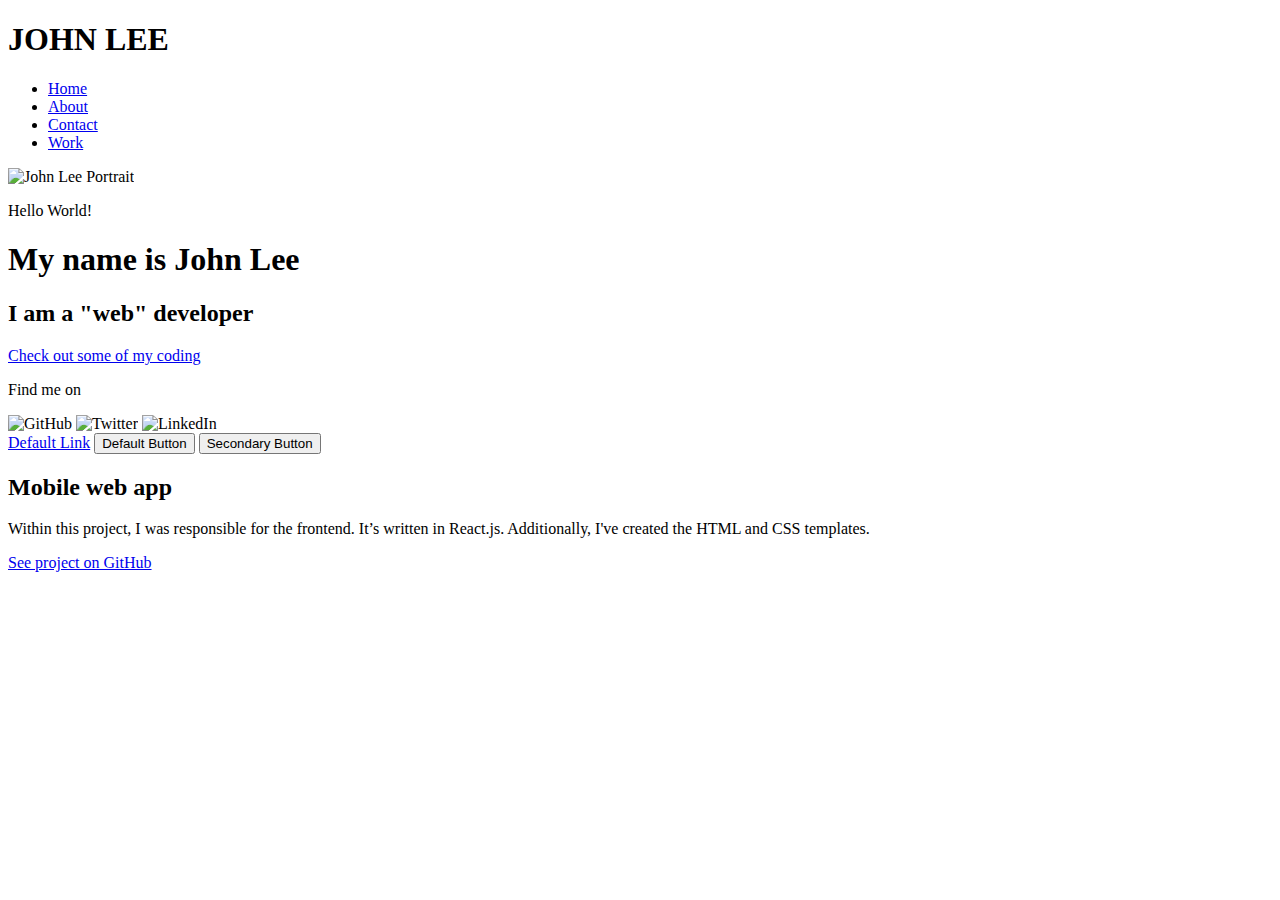
==== index.html @ 0ec9d12c "Add files via upload" ====
<!DOCTYPE html>
<html>
<!-- css reference code -->
<div>
<header class= "title-name">
  <meta charset="utf-8">
  <title>John Lee- Portfolio</title>
  <link rel="icon" href="favicon.png" type="image/x-icon" />
  <link rel="stylesheet" href="github.com/necolas/normalize.css">
  <link rel="preconnect" href="fonts.googleapis.com">
 <link rel="preconnect" href="fonts.gstatic.com" crossorigin>
 <link href="fonts.googleapis.com/css2?family=Lato:wght@300&display=swap" rel="stylesheet">
  <link rel="stylesheet" type="text/css" href="css/style.css">
  <meta name="viewport" content="width=device-width, initial-scale=1">

<header class = "name-head">
  <h1>JOHN LEE</h1>
</header>

  <ul role="menubar" class="navigation-list">

    <li role="presentation">
      <a href="index.html" role="menuitem" class="navigation-list__item navigation-list__item--active">Home</a>
    </li>
    <li role="presentation">
      <a href="about.html" role="menuitem" class="navigation-list__item">About</a>
    </li>
    <li role="presentation">
      <a href="contact.html" role="menuitem" class="navigation-list__item">Contact</a>
    </li>
    <li role="presentation">
      <a href="work.html" role="menuitem" class="navigation-list__item">Work</a>
    </li>
  </ul>
</nav>
</header>
</div>

<body>
       <div>
         <div class="profile">
           <img src="portrait - John.jpg" class="profile__portrait" alt="John Lee Portrait"
                 width = "50"
                 height = "250"/>
                <p>Hello World!</p>
                <h1>My name is John Lee</h1>
                <h2>I am a <span> "web" </span> developer</h2>
                <a href="#">Check out some of my coding</a>
                  <footer class="page-footer">
                    <p>Find me on</p>
                      <class="social-media">
                      <img src="http://via.placeholder.com/30x30" alt="GitHub">
                      <img src="http://via.placeholder.com/30x30" alt="Twitter">
                      <img src="http://via.placeholder.com/30x30" alt="LinkedIn">
                  </footer>
      </div>
</body>

<div>
  <a href="#">Default Link</a>
  <button type="button">Default Button</button>
  <button class="button__secondary">Secondary Button</button>
</div>

<div class="grid__item">
   <h2>Mobile web app</h2>
   <p>
      Within this project, I was responsible for the frontend. It’s written in React.js. Additionally, I've created the HTML and CSS templates.
   </p>
   <a href="#">See project on GitHub</a>
</div>
<!--
<footer class="page-footer">
  <p>Find me on</p>
    <div class="social-media">
    <img src="http://via.placeholder.com/30x30" alt="GitHub">
    <img src="http://via.placeholder.com/30x30" alt="Twitter">
    <img src="http://via.placeholder.com/30x30" alt="LinkedIn">
  </div>
</footer>
-->
<script src="js/tota11y.min.js"></script>


</div>
</html>
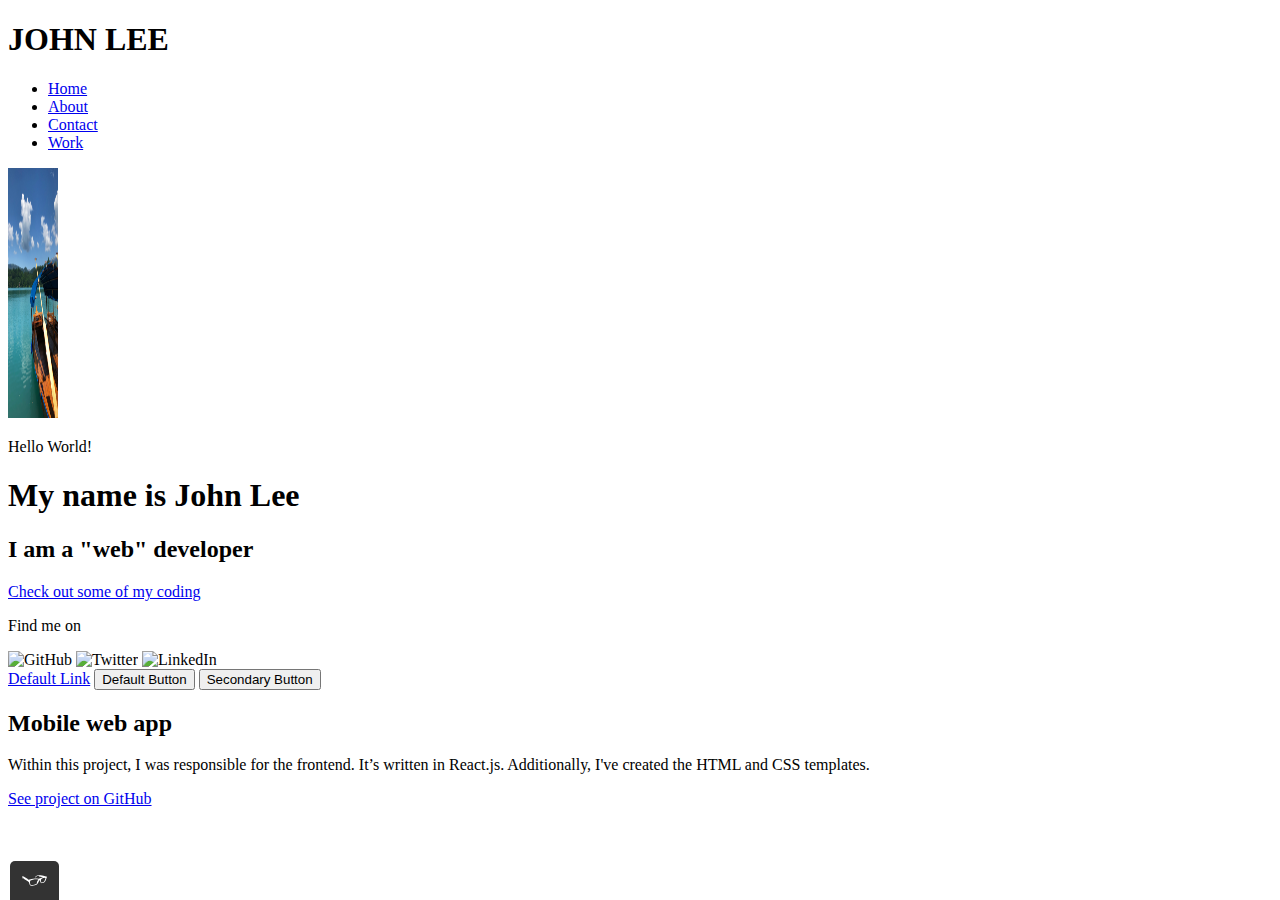
==== commit 221ee0bd: "Add files via upload" ====
--- a/index.html
+++ b/index.html
@@ -1,4 +1,6 @@
 <!DOCTYPE html>
+
+
 <html>
 <!-- css reference code -->
 <div>
@@ -13,6 +15,7 @@
   <link rel="stylesheet" type="text/css" href="css/style.css">
   <meta name="viewport" content="width=device-width, initial-scale=1">
 
+<nav>
 <header class = "name-head">
   <h1>JOHN LEE</h1>
 </header>
@@ -32,12 +35,11 @@
       <a href="work.html" role="menuitem" class="navigation-list__item">Work</a>
     </li>
   </ul>
+</header>
 </nav>
-</header>
 </div>
 
 <body>
-       <div>
          <div class="profile">
            <img src="portrait - John.jpg" class="profile__portrait" alt="John Lee Portrait"
                  width = "50"
@@ -48,7 +50,7 @@
                 <a href="#">Check out some of my coding</a>
                   <footer class="page-footer">
                     <p>Find me on</p>
-                      <class="social-media">
+                      <class= "social-media">
                       <img src="http://via.placeholder.com/30x30" alt="GitHub">
                       <img src="http://via.placeholder.com/30x30" alt="Twitter">
                       <img src="http://via.placeholder.com/30x30" alt="LinkedIn">
@@ -82,5 +84,4 @@
 <script src="js/tota11y.min.js"></script>
 
 
-</div>
 </html>
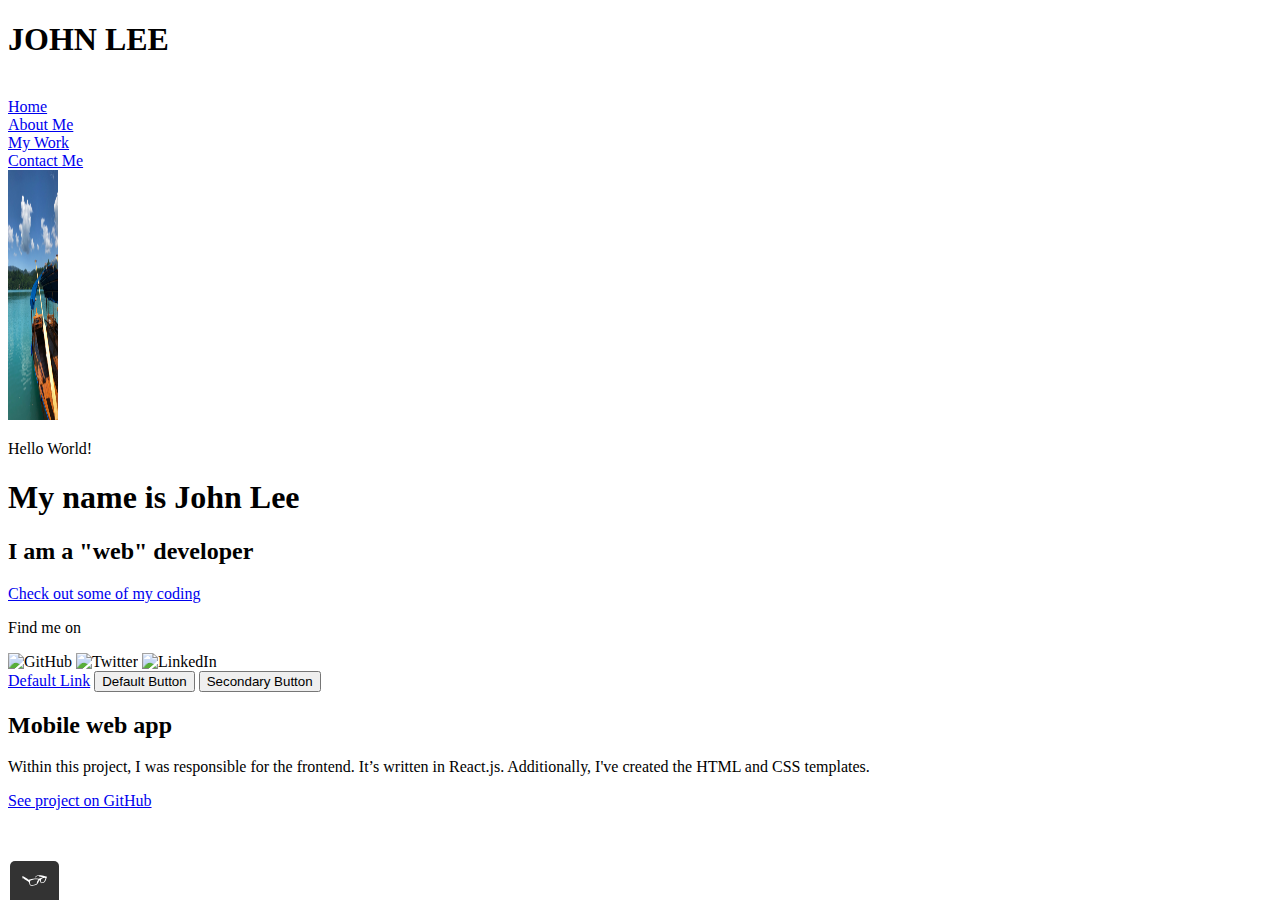
==== commit 2f799ce2: "Add files via upload" ====
--- a/index.html
+++ b/index.html
@@ -3,41 +3,43 @@
 
 <html>
 <!-- css reference code -->
-<div>
-<header class= "title-name">
-  <meta charset="utf-8">
-  <title>John Lee- Portfolio</title>
+<head>
   <link rel="icon" href="favicon.png" type="image/x-icon" />
   <link rel="stylesheet" href="github.com/necolas/normalize.css">
   <link rel="preconnect" href="fonts.googleapis.com">
  <link rel="preconnect" href="fonts.gstatic.com" crossorigin>
  <link href="fonts.googleapis.com/css2?family=Lato:wght@300&display=swap" rel="stylesheet">
-  <link rel="stylesheet" type="text/css" href="css/style.css">
+  <link rel="stylesheet" type="text/css" href="css/styles.production.css">
   <meta name="viewport" content="width=device-width, initial-scale=1">
+</head>
 
-<nav>
-<header class = "name-head">
+<header class= "title-name">
+  <meta charset="utf-8">
+  <title>John Lee- Portfolio</title>
+
+<body>
   <h1>JOHN LEE</h1>
+
+  <nav class="page-header__item">
+				<li role="menubar" class="nav-list">
+					<li role="presentation" class="page-header__item">
+						<a href="index.html" role="menuitem" class="nav-list__item nav-list__item--active">Home</a>
+					</li>
+					<li role="presentation" class="page-header__item">
+						<a href="about.html" role="menuitem" class="nav-list__item">About Me</a>
+					</li>
+					<li>
+						<a href="work.html" roll="menuitem" class="nav-list__item">My Work</a>
+					</li>
+					<li role="presentation">
+						<a href="contact.html" role="menuitem" class="nav-list__item">Contact Me</a>
+					</li>
+				</li>
+			</nav>
+</body>
 </header>
 
-  <ul role="menubar" class="navigation-list">
 
-    <li role="presentation">
-      <a href="index.html" role="menuitem" class="navigation-list__item navigation-list__item--active">Home</a>
-    </li>
-    <li role="presentation">
-      <a href="about.html" role="menuitem" class="navigation-list__item">About</a>
-    </li>
-    <li role="presentation">
-      <a href="contact.html" role="menuitem" class="navigation-list__item">Contact</a>
-    </li>
-    <li role="presentation">
-      <a href="work.html" role="menuitem" class="navigation-list__item">Work</a>
-    </li>
-  </ul>
-</header>
-</nav>
-</div>
 
 <body>
          <div class="profile">
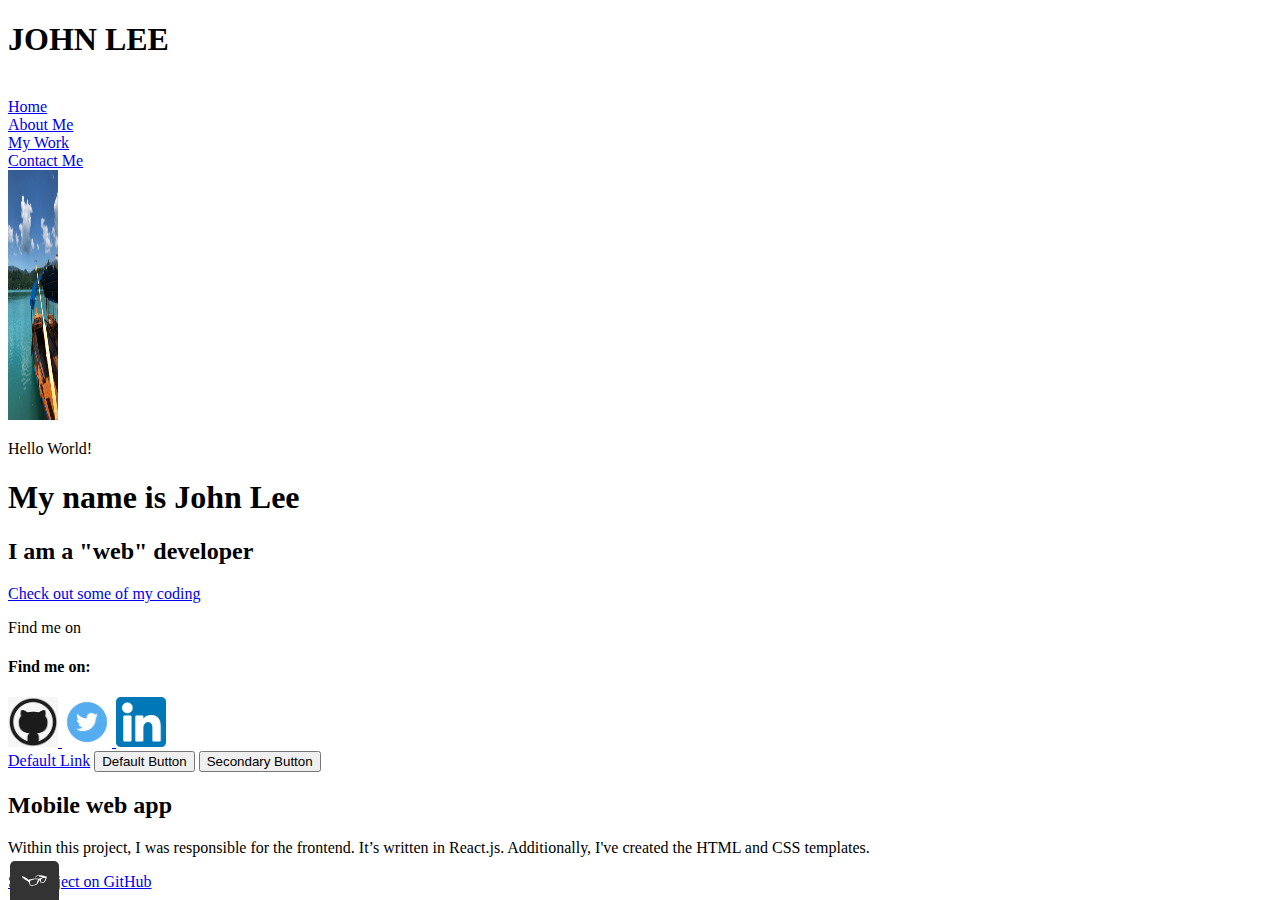
==== commit 9e65540c: "Add files via upload" ====
--- a/index.html
+++ b/index.html
@@ -3,7 +3,7 @@
 
 <html>
 <!-- css reference code -->
-<head>
+<header>
   <link rel="icon" href="favicon.png" type="image/x-icon" />
   <link rel="stylesheet" href="github.com/necolas/normalize.css">
   <link rel="preconnect" href="fonts.googleapis.com">
@@ -11,7 +11,7 @@
  <link href="fonts.googleapis.com/css2?family=Lato:wght@300&display=swap" rel="stylesheet">
   <link rel="stylesheet" type="text/css" href="css/styles.production.css">
   <meta name="viewport" content="width=device-width, initial-scale=1">
-</head>
+</header>
 
 <header class= "title-name">
   <meta charset="utf-8">
@@ -49,19 +49,30 @@
                 <p>Hello World!</p>
                 <h1>My name is John Lee</h1>
                 <h2>I am a <span> "web" </span> developer</h2>
-                <a href="#">Check out some of my coding</a>
+                <a href="https://github.com/jinkyulee18" target="_blank" rel="noopener noreferrer">Check out some of my coding</a>
                   <footer class="page-footer">
                     <p>Find me on</p>
                       <class= "social-media">
-                      <img src="http://via.placeholder.com/30x30" alt="GitHub">
-                      <img src="http://via.placeholder.com/30x30" alt="Twitter">
-                      <img src="http://via.placeholder.com/30x30" alt="LinkedIn">
+                      <body>
+                        <div>
+                          <h4>Find me on: </h4>
+                          <a href="https://github.com/jinkyulee18" target="_blank" rel="noopener noreferrer">
+                            <img src="images.png" width="50" height="50" alt="github">
+                          </a>
+                          <a href="https://twitter.com/juanita_nft" target="_blank" rel="noopener noreferrer">
+                            <img src="download.png" width="50" height="50" alt="twitter">
+                          </a>
+                          <a href="https://www.linkedin.com/in/john-lee-46ab9619b/" target="_blank" rel="noopener noreferrer">
+                            <img src="174857.png" width="50" height="50" alt="LinkedIn">
+                          </a>
+                        </div>
+                        </body>
                   </footer>
       </div>
 </body>
 
 <div>
-  <a href="#">Default Link</a>
+  <a href="index.html">Default Link</a>
   <button type="button">Default Button</button>
   <button class="button__secondary">Secondary Button</button>
 </div>
@@ -71,7 +82,7 @@
    <p>
       Within this project, I was responsible for the frontend. It’s written in React.js. Additionally, I've created the HTML and CSS templates.
    </p>
-   <a href="#">See project on GitHub</a>
+   <a href="https://github.com/jinkyulee18" target="_blank" rel="noopener noreferrer">See project on GitHub</a>
 </div>
 <!--
 <footer class="page-footer">
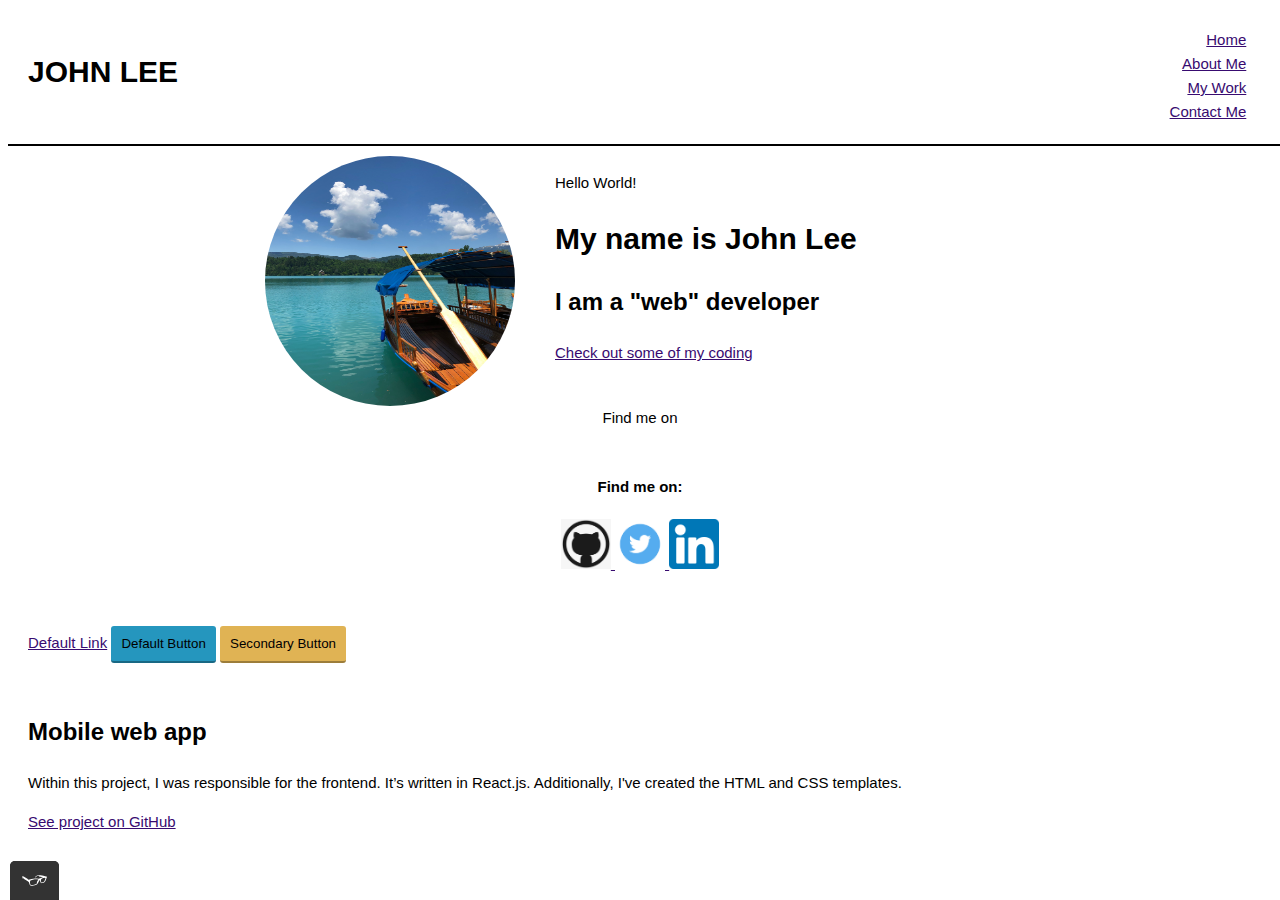
==== commit 30e20db1: "Add files via upload" ====
--- a/index.html
+++ b/index.html
@@ -9,7 +9,7 @@
   <link rel="preconnect" href="fonts.googleapis.com">
  <link rel="preconnect" href="fonts.gstatic.com" crossorigin>
  <link href="fonts.googleapis.com/css2?family=Lato:wght@300&display=swap" rel="stylesheet">
-  <link rel="stylesheet" type="text/css" href="css/styles.production.css">
+  <link rel="stylesheet" type="text/css" href="styles.production.css">
   <meta name="viewport" content="width=device-width, initial-scale=1">
 </header>
 
@@ -52,7 +52,7 @@
                 <a href="https://github.com/jinkyulee18" target="_blank" rel="noopener noreferrer">Check out some of my coding</a>
                   <footer class="page-footer">
                     <p>Find me on</p>
-                      <class= "social-media">
+                      <header class="social-media">
                       <body>
                         <div>
                           <h4>Find me on: </h4>
@@ -67,6 +67,7 @@
                           </a>
                         </div>
                         </body>
+                      </header>
                   </footer>
       </div>
 </body>
--- a/styles.production.css
+++ b/styles.production.css
@@ -0,0 +1,280 @@
+
+  :root {
+        --primary-color: #380b70;
+        --secondary-color: #e0b354;
+        --dark-grey: #D3D3D3;
+        --background-color: #357b70;
+        --line-color: #2596be;
+        --h1-font-size: 30px;
+        --h2-font-size: 24px;
+        --h3-font-size: 18px;
+        --h-font-weight: 700;
+        --inline-block-display: inline-block;
+        --flex-display: flex;
+  }
+
+      a {
+        color: var(--primary-color);
+      }
+
+      body {
+        font-family: 'Lato', sans-serif;
+        font-weight: 400;
+        font-size: 15px;
+        /* Sets the font size to 16px */
+        line-height: 1.6;
+        /* Sets the line-height to 1.6 */
+      }
+
+        h1 {
+      	font-size: var(--h1-font-size);
+      	font-weight: var(--h-font-weight);
+      }
+
+      h2 {
+      	font-size: var(--h2-font-size);
+      	font-weight: var(--h-font-weight);
+      }
+
+      h3 {
+        font-size: var(--h3-font-size);
+        font-weight: var(--h3-font-weight);
+      }
+
+      .button {
+        /* overwrites browser defaults and resets the border */
+        border: none;
+        /* takes the font from the outer container */
+        font-family: inherit;
+        /* styles the background color, font color, and text decoration (underline, etc.) of the button */
+        background-color: var(--secondary-color);
+        text-decoration: none;
+        /*adds spacing to the button (this will be discussed more in-depth later) */
+        padding: 10px;
+        border-radius: 3px;
+        /* gives the button a bottom border with a width of 2px, a type of solid, and a color in RGBA format */
+        border-bottom: 2px solid rgba(0, 0, 0, 0.3);
+
+      }
+      button:hover, button:focus {
+        /* lets the mouse appear as a hand when hovering over the button */
+        cursor: pointer;
+        /* reduces the opacity of the button to 80% */
+        opacity: 0.8;
+      }
+
+      .button__secondary {
+        background-color: var(--secondary-color)
+      }
+
+  .title-name{
+      display: -webkit-box;
+      display: -ms-flexbox;
+      display: flex;
+      width: 100%;
+      padding: 20px;
+      border-bottom: 2px solid black;
+    }
+
+  .navigation-list__item--active {
+      display: inline;
+      }
+      .navigation-list {
+          display: inline;
+      		justify-content: space-between;
+      		list-style-type: none;
+      		display: inline-block;
+      	}
+  .navigation-list:last-child{
+    text-align: right;
+
+  }
+
+      div {
+        padding: 10px; /* Adds a 10px inner spacing to all sides*/
+        margin: 10px; /* Adds a 10px outer spacing to all sides*/
+
+      }
+
+      .header__title {
+        /* No spacing to top and bottom and auto-spacing to left and right, which centers the container horizontally*/
+        margin: 0 auto;
+      }
+      .header-align{
+        align-content: flex-end;
+      }
+
+      .profile {
+        min-width: 360px;
+        max-width: 750px;
+        margin: 0 auto;
+      }
+
+      .profile__portrait {
+        float: left;
+        width: 250px;
+        margin-right: 40px;
+        border-radius: 50%;
+      }
+
+      .page-footer{
+        text-align: center;
+        clear: both;
+      }
+
+      .profile__text {
+          flex: 1 1 100px;
+      }
+
+      .page-header__item:last-child {
+        flex: 0 1 200px;
+        flex-grow: 0.95;
+        text-align: right;
+        list-style-type: none;
+      }
+
+      .grid{
+        display: grid;
+        background-color: var(--dark-grey);
+        grid-template-columns: 1fr 1fr 1fr;
+        grid-gap: 20px;
+      }
+
+      @media all and (max-width: 500px) {
+        .grid {
+          grid-template-columns: 1fr;
+        }
+      }
+
+      @media all and (min-width: 501px) and (max-width: 750px){
+        .grid {
+          grid-template-columns: 1fr 1fr;
+        }
+      }
+
+      @media all and (max-width: 750px) {
+      	.grid {
+      		grid-gap: 10px;
+      	}
+      	.grid__item {
+      		&:last-child {
+      			grid-column: auto / auto;
+      			grid-row: auto / auto;
+      		}
+      	}
+      	h1 {
+      		font-size: 22px;
+      	}
+      }
+
+
+      .about-me{
+      text-align: center;
+      }
+
+      .berlin-illustration{
+        align-content: center;
+      }
+
+      .button, button {
+        /* overwrites browser defaults */
+        /* resets the border */
+        border: none;
+        display: inline-block;
+        /* takes the font from the outer container */
+        font-family: inherit;
+        /* style button */
+        background-color: var(--line-color);
+        text-decoration: none;
+        padding: 10px;
+        border-radius: 3px;
+        /* width of the border, type, color */
+        border-bottom: 2px solid rgba(0, 0, 0, 0.3);
+        transition: 0.9s opacity;
+        align-items: center;
+      }
+      .button{
+        align-content: center;
+      }
+
+      button:hover,
+      button:focus,
+      .button:hover,
+      .button:focus {
+        /* lets the mouse appear as a hand when hovering over the button */
+        cursor: pointer;
+        /* reduces the opacity of the button to 80% */
+        opacity: 0.8;
+      }
+
+      .about-picture{
+        margin: auto;
+      }
+
+  .in-align{
+    align-items: center;
+    list-style: none;
+    width: 300px;
+    height: 100px;
+    border: 1px solid black;
+    flex:1;
+    text-align: center;
+    padding: 25px;
+
+
+  }
+
+      @keyframes color-change {
+        0% {
+          fill: #edc655;
+        }
+        50% {
+          fill: #fcffad;
+        }
+        100% {
+          fill: #f76414;
+        }
+      }
+      @keyframes  sun-move{
+        from{
+          transform: translate(0, 25px);
+        }
+         to{
+           transform: translate(150px,25);
+         }
+      }
+
+      .sun {
+        animation: 4s color-change infinite alternate linear;
+        animation: 10s sun-move infinite alternate linear;
+      }
+      .sun-ray{
+        animation: 10s sun-move infinite alternate linear;
+      }
+
+      @keyframes cloud-move {
+        from {
+          transform: translate(0, 50px);
+        }
+        to {
+          transform: translate(200px, 50px);
+        }
+      }
+
+      @keyframes cloud-move-reverse {
+        from {
+          transform: translate(446px, 48px);
+        }
+        to {
+          transform: translate(100px, 48px);
+        }
+      }
+
+      .cloud-front {
+        animation: 30s cloud-move infinite alternate linear;
+      }
+      .cloud-back {
+        animation: 34s cloud-move-reverse infinite alternate linear;
+      }
+        color: var(--primary-color);
+      }
